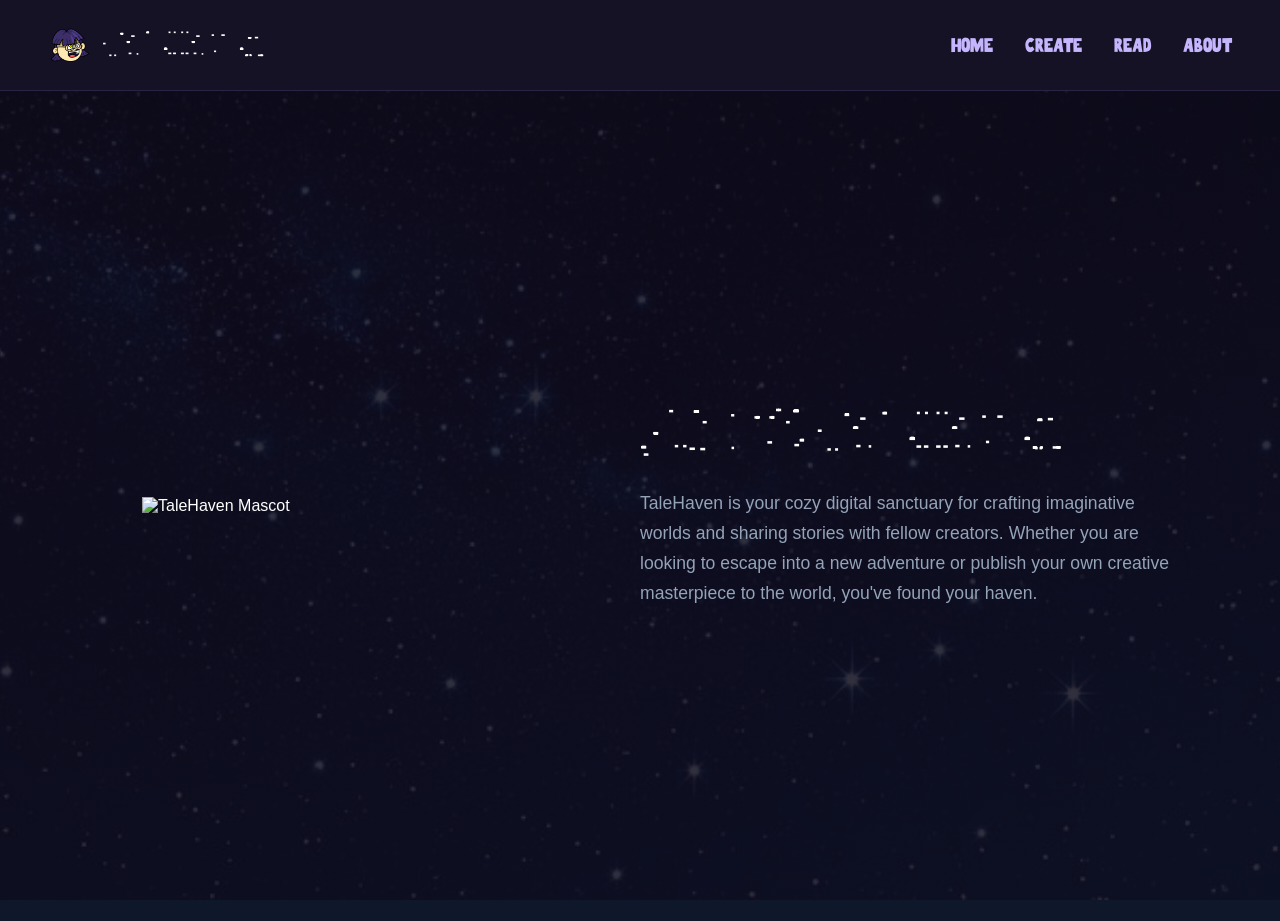
==== about.html @ 9690afaf "Add files via upload" ====
<!DOCTYPE html>
<html lang="en">
<head>
    <meta charset="UTF-8">
    <meta name="viewport" content="width=device-width, initial-scale=1.0">
    <title>TaleHaven - About</title>
    <link rel="stylesheet" href="styles/style.css">
    <link rel="icon" href="images/icon.png">
    <style>
        /* Match the home page layout style without container boxes */
        @font-face{
            font-family: "river";
            src: url("../fonts/Riverside-PVwq2.ttf");
        }
        
        body {
            margin: 0;
            background-color: #0f172a; /* Fallback color */
            color: #ffffff;
            font-family: 'Segoe UI', Tahoma, Geneva, Verdana, sans-serif;
            overflow-x: hidden;
        }

        /* Override navbar brand styles to ensure no underline, white color, and inline alignment */
        .navbar .nav-brand {
            display: flex;
            align-items: center;
            text-decoration: none;
            gap: 10px;
        }

        .navbar .nav-title {
            color: #ffffff !important;
            text-decoration: none !important;
        }

        .about-main {
            display: flex;
            align-items: center;
            justify-content: space-between;
            min-height: calc(100vh - 70px);
            padding: 0 8% 0 10%;
            gap: 4rem;
        }

        .about-image-side {
            flex: 1;
            display: flex;
            justify-content: center;
        }

        .about-image-side img {
            max-width: 420px;
            width: 100%;
            height: auto;
            object-fit: contain;
        }

        .about-text-side {
            flex: 1.2;
            display: flex;
            flex-direction: column;
            justify-content: center;
        }

        .about-text-side h1 {
            font-size: 3.5rem;
            line-height: 1.1;
            margin-bottom: 1.5rem;
            color: #ffffff;
            font-family: "river";
            letter-spacing: 2px; 
            word-spacing: 6px;
        }

        .about-text-side p {
            font-size: 1.1rem;
            line-height: 1.7;
            color: #94a3b8;
            max-width: 600px;
        }

        /* Responsive layout for smaller screens */
        @media (max-width: 968px) {
            .about-main {
                flex-direction: column-reverse;
                text-align: center;
                padding: 4rem 2rem;
                justify-content: center;
            }
            .about-text-side {
                align-items: center;
            }
            .about-text-side h1 {
                font-size: 2.5rem;
            }
            .about-image-side img {
                max-width: 280px;
            }
        }
    </style>
</head>
<body>

    <!-- Navigation Bar -->
    <nav class="navbar">
        <div class="nav-left">
            <a href="index.html" class="nav-brand">
                <img src="images/icon.png" alt="Logo Icon">
                <span class="nav-title">TaleHaven</span>
            </a>
        </div>
        <div class="nav-right">
            <a href="index.html">Home</a>
            <a href="create.html">Create</a>
            <a href="read.html">Read</a>
            <a href="about.html" class="active">About</a>
        </div>
    </nav>

    <!-- About Page Body Layout (Image Left, Text Right, No Container, No Buttons) -->
    <main class="about-main">
        <!-- Left Side: Image -->
        <div class="about-image-side">
            <img src="images/aboutpic.png" alt="TaleHaven Mascot">
        </div>

        <!-- Right Side: Header & Paragraph -->
        <div class="about-text-side">
            <h1>About TaleHaven</h1>
            <p>
                TaleHaven is your cozy digital sanctuary for crafting imaginative worlds and sharing stories with fellow creators. Whether you are looking to escape into a new adventure or publish your own creative masterpiece to the world, you've found your haven.
            </p>
        </div>
    </main>

</body>
</html>
---- styles/style.css ----
@font-face{
	font-family: "river";
	src: url("../fonts/Riverside-PVwq2.ttf");
}

@font-face{
	font-family: "freaky";
	src: url("../fonts/freaky.otf");
}
/* Reset and Base Styles */
* {
    margin: 0;
    padding: 0;
    box-sizing: border-box;
    font-family: 'Segoe UI', Tahoma, Geneva, Verdana, sans-serif;
}

body {
    /* Replace 'path/to/your-background.jpg' with your actual image path */
    background: linear-gradient(rgba(15, 12, 27, 0.85), rgba(15, 12, 27, 0.85)), url('../images/bodybg.jpg');
    background-size: cover;
    background-position: center;
    background-repeat: no-repeat;
    color: #e0e0e0;
    min-height: 100vh;
}

html, body {
    height: 100vh;
    overflow: hidden;
}

/* Navigation Bar */
.navbar {
    display: flex;
    justify-content: space-between;
    align-items: center;
    padding: 1.5rem 3rem;
    background-color: #161225;
    border-bottom: 1px solid #2b2345;
}

.nav-left .nav-icon {
    color: #a78bfa;
    display: flex;
    align-items: center;
}

.nav-right {
    display: flex;
    gap: 2rem;
}

.nav-right a {
    color: #c4b5fd;
    text-decoration: none;
    font-weight: 500;
	font-size: 20px; 
    transition: color 0.2s ease;
	font-family:"freaky";
}

.nav-right a:hover {
    color: #ffffff;
}

/* Main Body Layout */
.main-container {
    display: flex;
    justify-content: space-between;
    align-items: center;
    padding: 5rem 3rem;
    max-width: 1200px;
    margin: 0 auto;
    gap: 4rem;
}

.content-left {
    flex: 1;
}

.content-left h1 {
    font-size: 3rem;
    color: #ffffff;
    margin-bottom: 1rem;
    font-family: "river", sans-serif;
    
    /* Adjust these values to make it look clean */
    letter-spacing: 2px; /* Adds space between each letter */
    word-spacing: 6px;   /* Adds extra space between words */
}

.content-left p {
    font-size: 1.1rem;
    color: #9ca3af;
    line-height: 1.6;
}

.content-right {
    flex: 1;
    display: flex;
    justify-content: center;
    align-items: center;
}

/* Styles for your direct image */
.side-image {
    max-width: 100%;
    height: auto;
    display: block;
    border-radius: 12px; /* Optional: adds rounded corners to the image itself if you like */
}
/* Image Container */




/* brand ==================================== */
.nav-left {
    display: flex;
    align-items: center;
    gap: 15px; /* This creates the space between the icon and the title */
    text-decoration: none; /* Removes any underline */
}

.nav-left img {
    height: 42px; /* Adjust height of your icon as needed */
    width: auto;
    display: block;
}

.nav-left {
    color: #ffffff;
    font-size: 2.25rem;
    font-weight: 600;
    text-decoration: none; /* Ensures no underline on the title text */
}

.nav-title {
	font-family: "river";
	
	letter-spacing: 2px; /* Adds space between each letter */
    word-spacing: 6px;   /* Adds extra space between words */
}

/* Button-like Hyperlink Styling */
/* Container for the buttons */
.button-group {
    display: flex;
    gap: 1.5rem;
    margin-top: 1.5rem;
}

/* Base Button Styling */
.cta-button {
    display: inline-block;
    background-color: #ffffff;
    color: #161225;
    padding: 0.75rem 1.75rem;
    border-radius: 8px;
    text-decoration: none;
    font-weight: 600;
    transition: background-color 0.2s ease, transform 0.2s ease;
}

.cta-button:hover {
    background-color: #f3f4f6;
    transform: translateY(-2px);
}

/* Yellow Button Styling */
.btn-yellow {
    background-color: #FEEE91; /* Vibrant yellow */
    color: #450693;            /* White text */
}

.btn-yellow:hover {
    background-color: #ca8a04; /* Slightly darker yellow on hover */
    color: #ffffff;
    transform: translateY(-2px);
}
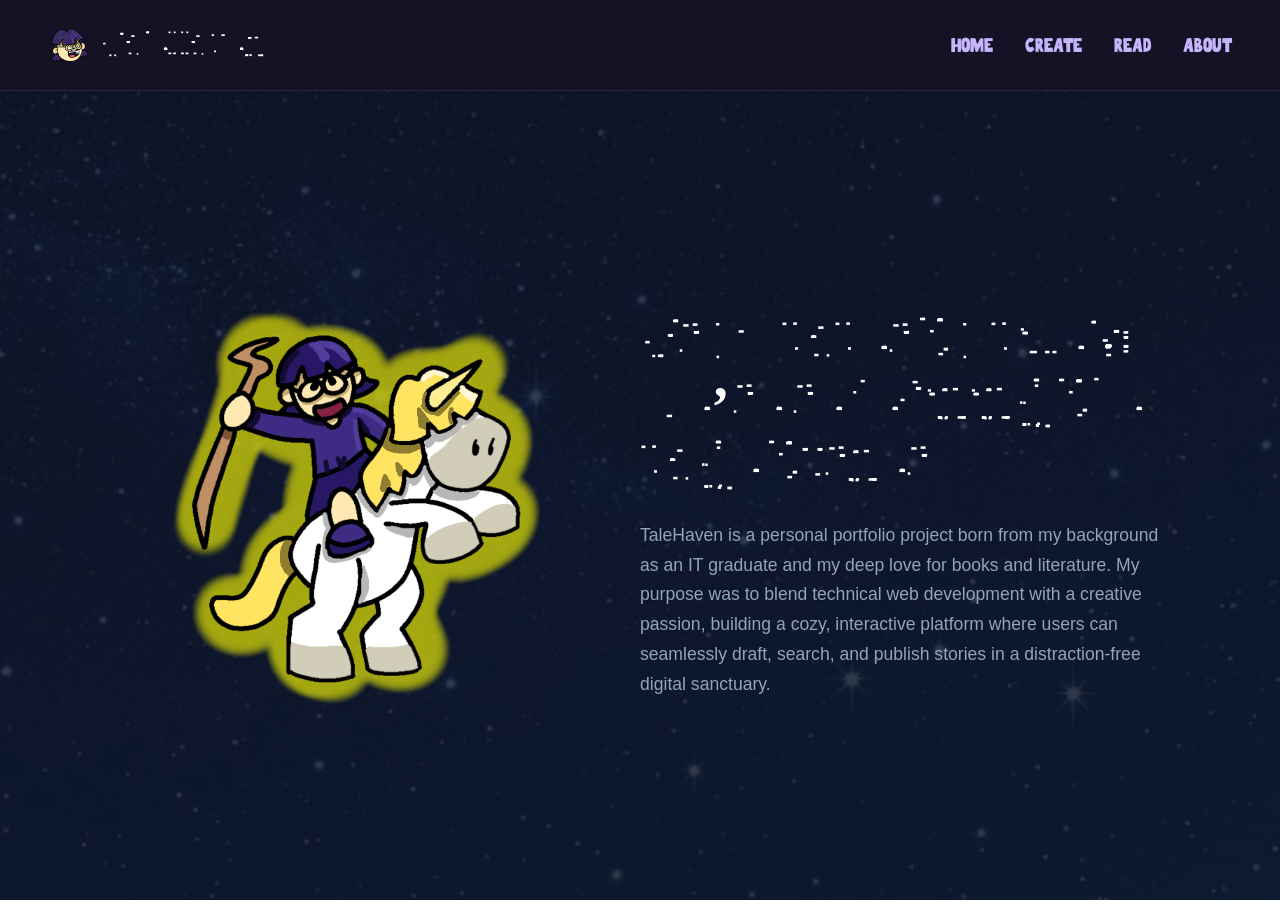
==== commit e600ab9b: "Update about.html" ====
--- a/about.html
+++ b/about.html
@@ -17,6 +17,8 @@
             margin: 0;
             background-color: #0f172a; /* Fallback color */
             color: #ffffff;
+            background: linear-gradient(rgba(15, 23, 42, 0.85), rgba(15, 23, 42, 0.85)), url('images/bodybg.jpg') no-repeat center center fixed;
+            background-size: cover;
             font-family: 'Segoe UI', Tahoma, Geneva, Verdana, sans-serif;
             overflow-x: hidden;
         }
@@ -127,12 +129,12 @@
 
         <!-- Right Side: Header & Paragraph -->
         <div class="about-text-side">
-            <h1>About TaleHaven</h1>
+            <h1>From paper to pixels: We’re redefining the page turner</h1>
             <p>
-                TaleHaven is your cozy digital sanctuary for crafting imaginative worlds and sharing stories with fellow creators. Whether you are looking to escape into a new adventure or publish your own creative masterpiece to the world, you've found your haven.
+                TaleHaven is a personal portfolio project born from my background as an IT graduate and my deep love for books and literature. My purpose was to blend technical web development with a creative passion, building a cozy, interactive platform where users can seamlessly draft, search, and publish stories in a distraction-free digital sanctuary.
             </p>
         </div>
     </main>
 
 </body>
-</html>+</html>
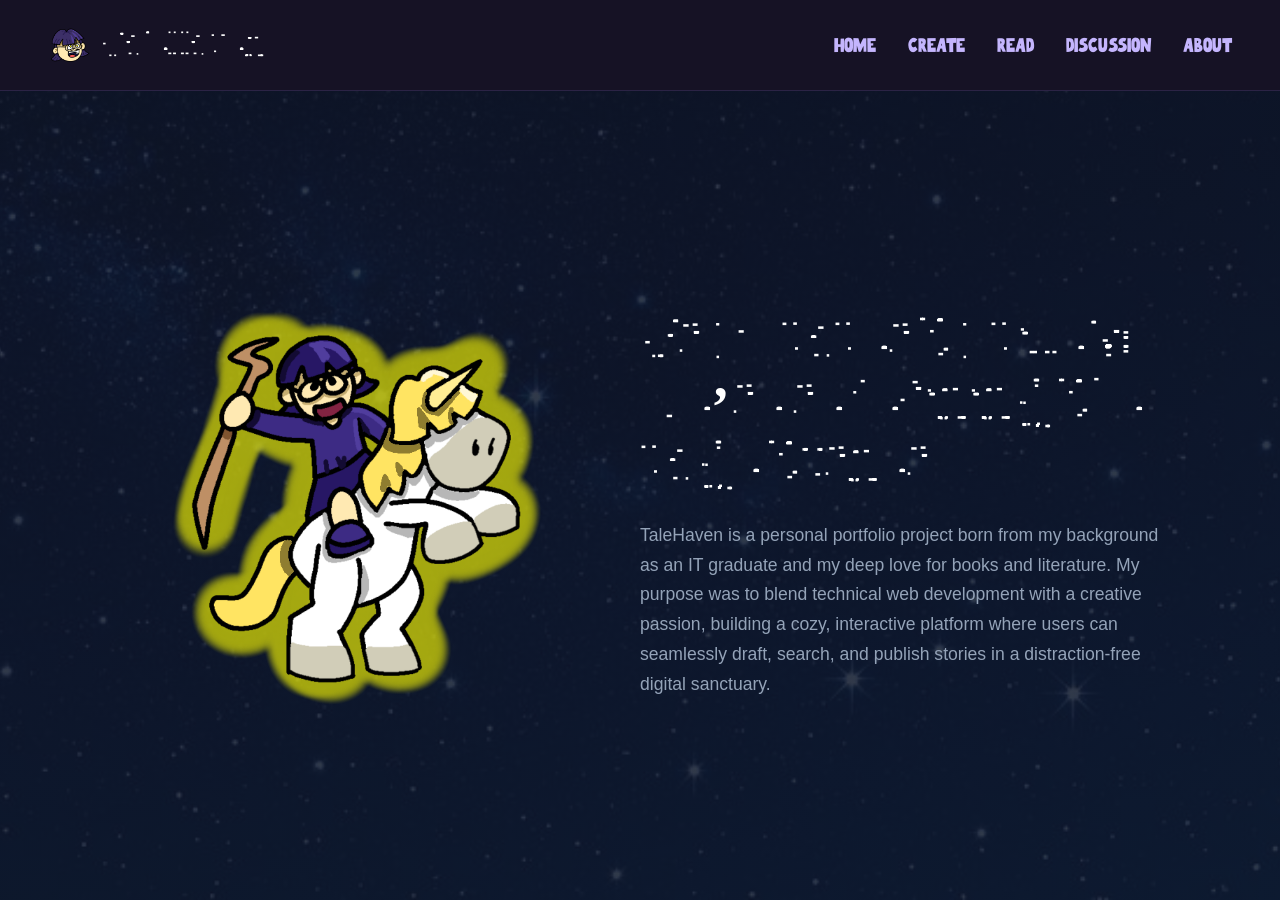
==== commit d035c5b6: "Update about.html" ====
--- a/about.html
+++ b/about.html
@@ -116,6 +116,7 @@
             <a href="index.html">Home</a>
             <a href="create.html">Create</a>
             <a href="read.html">Read</a>
+            <a href="chat.html" class="active">Discussion</a>
             <a href="about.html" class="active">About</a>
         </div>
     </nav>
